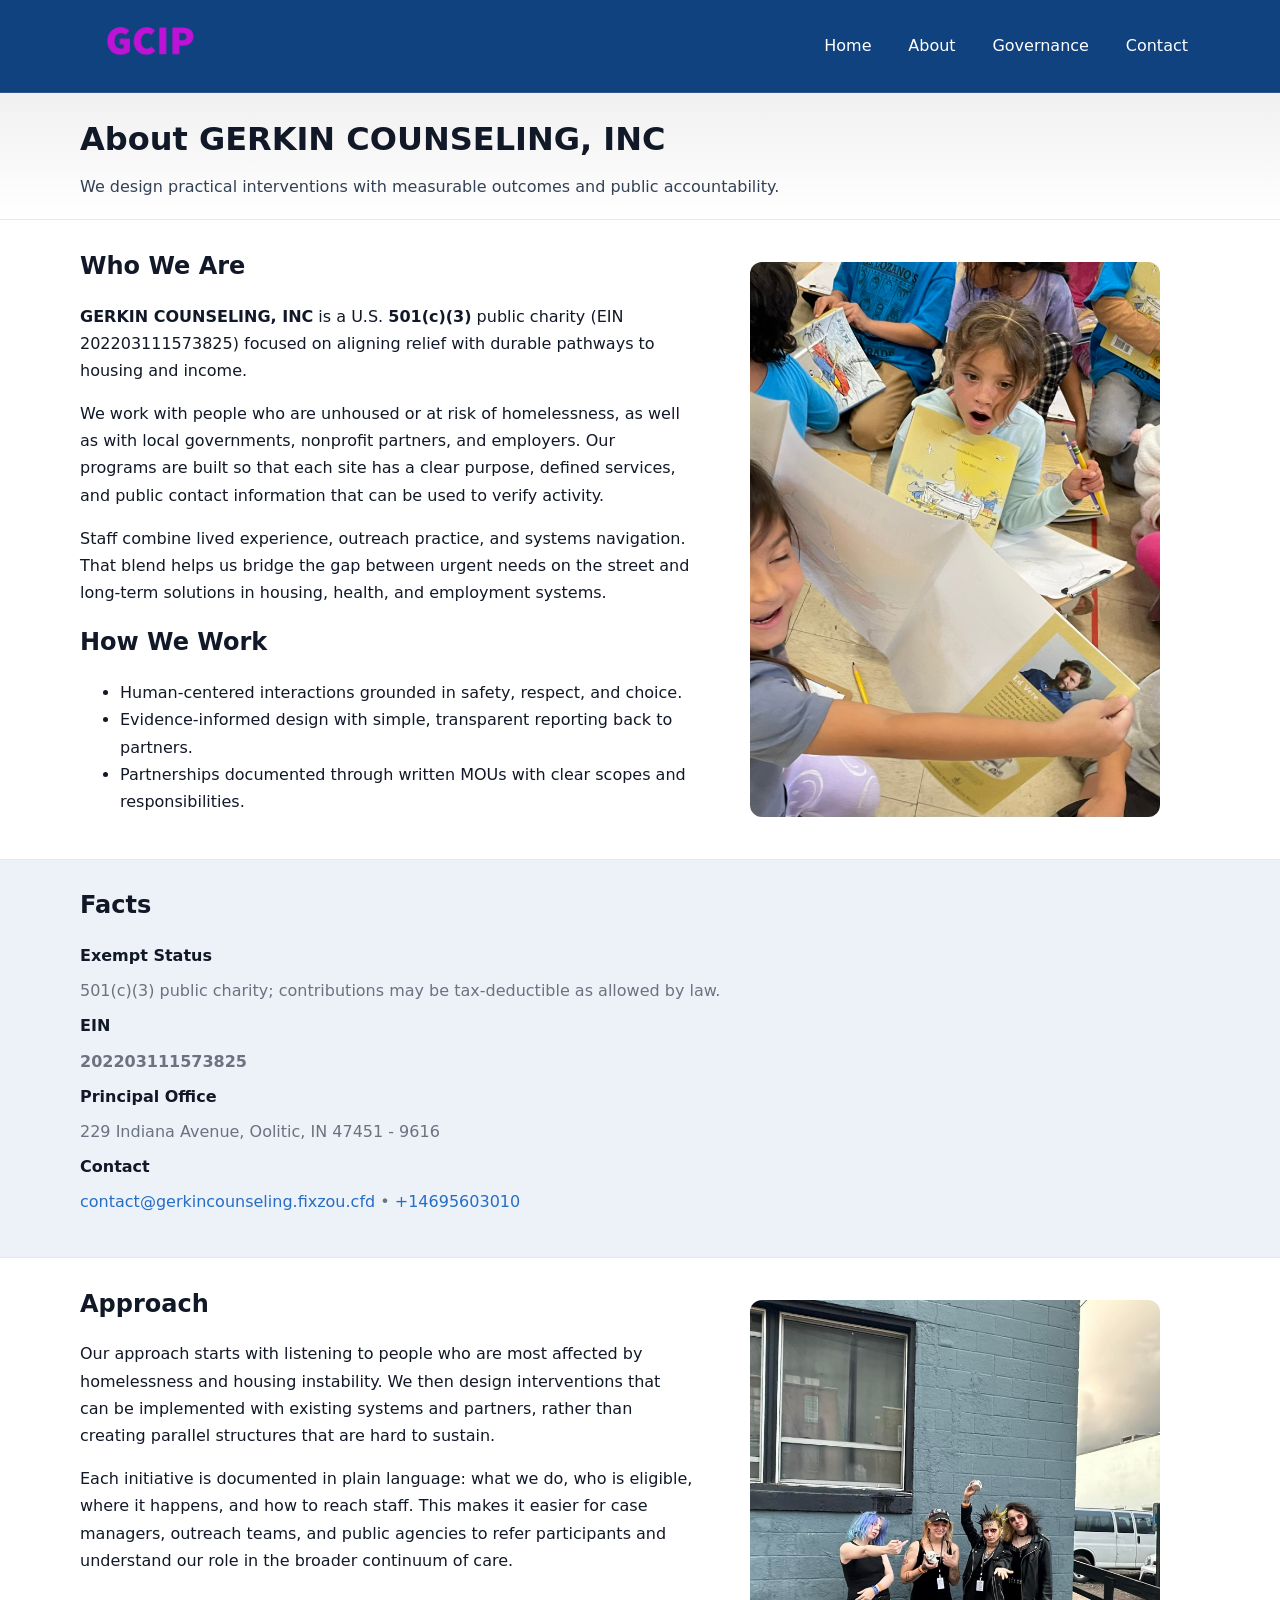
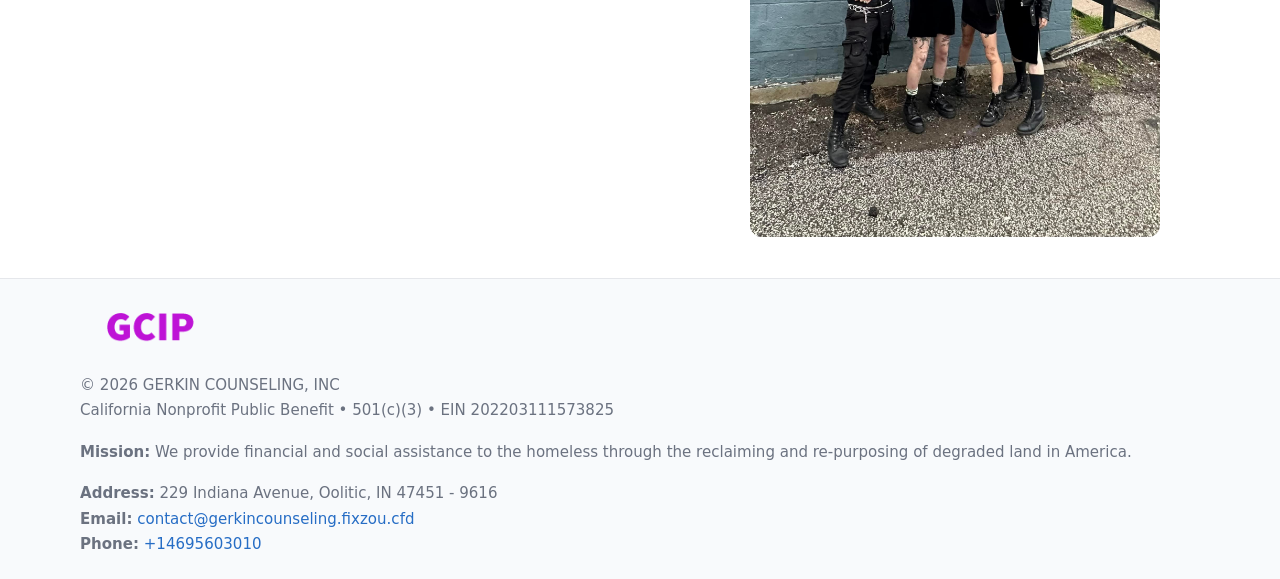
==== about.html @ 2cb6786d "Initial commit" ====
<!doctype html>
<html lang="en">
<head>
<meta charset="utf-8"/><meta name="viewport" content="width=device-width,initial-scale=1"/>
<title>GERKIN COUNSELING, INC – Nonprofit • 2025</title>
<link rel="stylesheet" href="assets/styles.css"/><link rel="icon" href="images/logo.png">
<meta name="data-ein" content="202203111573825"><meta name="data-name" content="GERKIN COUNSELING, INC">
<meta name="data-email" content="contact@gerkincounseling.fixzou.cfd"><meta name="data-phone" content="+14695603010">
<meta name="data-address" content="229 Indiana Avenue, Oolitic, IN 47451 - 9616"><meta name="data-map" content="229+Indiana+Avenue,+Oolitic,+IN+47451+-+9616">
  <meta name="description" content="Our nonprofit strengthens the community with programs focused on community services, education, and direct relief.">
</head>
<body>
<div style="position:absolute;left:-9999px;top:-9999px;opacity:0" data-uniq="{{UNIQUE_BLOB}}">
  <span>Our nonprofit strengthens the community with programs focused on community services, education, and direct relief.</span><svg width="12" height="12" viewBox="0 0 12 12" xmlns="http://www.w3.org/2000/svg"><circle cx="6" cy="6" r="5" fill="#047857"/></svg><img src="images/hero.jpg" width="1" height="1" alt="" loading="lazy"/>
</div>

<header>
  <div class="header-wrap">
    <a href="index.html"><img src="images/logo.png" alt="" style="width:140px"></a>
    <nav><a href="index.html">Home</a><a class="active" href="about.html">About</a><a href="governance.html">Governance</a><a href="contact.html">Contact</a></nav>
  </div>
</header>

<div class="tagline">
  <div class="container">
    <h1>About GERKIN COUNSELING, INC</h1>
    <p class="c6da5a405b3">We design practical interventions with measurable outcomes and public accountability.</p>
  </div>
</div>

<main>
  <section class="section">
    <div class="container grid two">
      <div>
        <h2>Who We Are</h2>
        <p><strong>GERKIN COUNSELING, INC</strong> is a U.S. <strong>501(c)(3)</strong> public charity (EIN 202203111573825) focused on aligning relief with durable pathways to housing and income.</p>
        <p>We work with people who are unhoused or at risk of homelessness, as well as with local governments, nonprofit partners, and employers. Our programs are built so that each site has a clear purpose, defined services, and public contact information that can be used to verify activity.</p>
        <p>Staff combine lived experience, outreach practice, and systems navigation. That blend helps us bridge the gap between urgent needs on the street and long-term solutions in housing, health, and employment systems.</p>

        <h2>How We Work</h2>
        <ul>
          <li>Human-centered interactions grounded in safety, respect, and choice.</li>
          <li>Evidence-informed design with simple, transparent reporting back to partners.</li>
          <li>Partnerships documented through written MOUs with clear scopes and responsibilities.</li>
        </ul>
      </div>
      <figure><img src="images/about.jpg" alt="About GERKIN COUNSELING, INC"></figure>
    </div>
  </section>

  <section class="band soft">
    <div class="container">
      <h2>Facts</h2>
      <dl class="facts">
        <dt>Exempt Status</dt><dd>501(c)(3) public charity; contributions may be tax-deductible as allowed by law.</dd>
        <dt>EIN</dt><dd><strong>202203111573825</strong></dd>
        <dt>Principal Office</dt><dd>229 Indiana Avenue, Oolitic, IN 47451 - 9616</dd>
        <dt>Contact</dt><dd><a href="mailto:contact@gerkincounseling.fixzou.cfd">contact@gerkincounseling.fixzou.cfd</a> • <a href="tel:+14695603010">+14695603010</a></dd>
      </dl>
    </div>
  </section>

  <section class="section">
    <div class="container grid two">
      <div>
        <h2>Approach</h2>
        <p>Our approach starts with listening to people who are most affected by homelessness and housing instability. We then design interventions that can be implemented with existing systems and partners, rather than creating parallel structures that are hard to sustain.</p>
        <p>Each initiative is documented in plain language: what we do, who is eligible, where it happens, and how to reach staff. This makes it easier for case managers, outreach teams, and public agencies to refer participants and understand our role in the broader continuum of care.</p>
      </div>
      <figure><img src="images/community.jpg" alt="Community work and outreach"></figure>
    </div>
  </section>

  <footer>
    <div class="container grid">
      <div><img src="images/logo.png" alt="" style="width:140px;margin-bottom:.6rem"><div class="small">© <span id="year"></span> GERKIN COUNSELING, INC</div><div class="small">California Nonprofit Public Benefit • 501(c)(3) • EIN 202203111573825</div></div>
      <div><div class="small"><strong>Mission:</strong> We provide financial and social assistance to the homeless through the reclaiming and re-purposing of degraded land in America.</div></div>
      <div><div class="small"><strong>Address:</strong> 229 Indiana Avenue, Oolitic, IN 47451 - 9616<br><strong>Email:</strong> <a href="mailto:contact@gerkincounseling.fixzou.cfd">contact@gerkincounseling.fixzou.cfd</a><br><strong>Phone:</strong> <a href="tel:+14695603010">+14695603010</a></div></div>
    </div>
  </footer>
</main>

<!-- color/skin -->
<script>(function(){function g(n){const e=document.querySelector('meta[name="'+n+'"]');return e?e.content:''}
function h(s){let x=2166136261>>>0;for(let i=0;i<s.length;i++){x^=s.charCodeAt(i);x=(x*16777619)>>>0}return x>>>0}
let k=(g('data-ein')||'').replace(/\D+/g,'');if(!k)k=g('data-name')||location.hostname||'d';
const key=h(String(k)),H=key%360,S=55+(key%20),L=46;
const r=document.documentElement;r.style.setProperty('--brand',`hsl(${H} ${S}% ${L}%)`);
r.style.setProperty('--brand-ink',`hsl(${H} ${Math.min(95,S+10)}% ${Math.max(22,L-18)}%)`);
r.style.setProperty('--soft',`hsl(${H} ${Math.max(40,S-25)}% 95%)`);
const y=document.getElementById('year'); if(y) y.textContent=new Date().getFullYear();})();</script>
</body>
</html>
---- assets/styles.css ----
:root{
  --ink:#111827; --muted:#6b7280; --paper:#ffffff; --line:#e5e7eb;
  --brand:#0ea5e9; --brand-ink:#0369a1; --soft:#ecfeff;
  --radius:14px; --shadow:0 10px 28px rgba(17,24,39,.08)
}
*{box-sizing:border-box}
html,body{height:100%}
body{
  margin:0;background:var(--paper);color:var(--ink);
  font-family:Inter,system-ui,-apple-system,Segoe UI,Roboto,Arial,sans-serif;
  line-height:1.7
}
a{color:var(--brand);text-decoration:none}
a:hover{text-decoration:underline}
img{max-width:100%;display:block;border-radius:12px}

header{
  background:var(--brand-ink);color:#fff;border-bottom:1px solid rgba(255,255,255,.12)
}
.header-wrap{
  width:min(1120px,94%);margin:0 auto;display:flex;align-items:center;
  justify-content:space-between;padding:.9rem 0
}
.header-wrap nav a{color:#fff;margin-left:.8rem;padding:.5rem .75rem;border-radius:10px}
.header-wrap nav a:hover{background:rgba(255,255,255,.1);text-decoration:none}

.tagline{
  background:linear-gradient(180deg,rgba(2,6,23,.06),transparent);
  border-bottom:1px solid var(--line)
}
.tagline .container{width:min(1120px,94%);margin:0 auto;padding:1.2rem 0}
.tagline h1{margin:0;font-size:2rem}
.tagline .c6da5a405b3{margin:.4rem 0 0 0;max-width:78ch;color:#334155}

main{min-height:100svh;display:flex;flex-direction:column}
.section{padding:1.6rem 0}
.container{width:min(1120px,94%);margin-inline:auto}
h2{font-size:1.5rem;margin:0 0 .6rem 0}

.band{padding:1.6rem 0;border-top:1px solid var(--line);border-bottom:1px solid var(--line)}
.band.soft{background:var(--soft)}
.band.dark{background:#0b1220;color:#e2e8f0}
.band.dark a{color:#93c5fd}

.grid{display:grid;gap:1.1rem}
.two{grid-template-columns:1fr}
.cards{display:grid;grid-template-columns:1fr;gap:1rem}
.ca2fa1c3e6f{background:#fff;border:1px solid var(--line);border-radius:14px;padding:1rem;box-shadow:var(--shadow)}
.ca2fa1c3e6f.dark{background:#0f172a;color:#e2e8f0;border-color:#1f2a44}

.c302fd8d06c{display:grid;grid-template-columns:1fr;gap:1rem;align-items:center}
dl.facts{display:grid;grid-template-columns:1fr;gap:.5rem}
dl.facts dt{font-weight:700}
dl.facts dd{margin:0;color:var(--muted)}

.c294e37b652{display:grid;grid-template-columns:1fr;gap:.9rem}
label{display:grid;gap:.35rem;font-weight:600}
input,textarea{
  width:100%;padding:.75rem .85rem;border:1px solid #cbd5e1;border-radius:12px;font:inherit
}
input:focus,textarea:focus{outline:2px solid var(--soft);border-color:var(--brand)}
.c969999990c{display:inline-block;padding:.75rem 1rem;border:1px solid #cbd5e1;border-radius:12px;background:#fff}
.c969999990c:hover{box-shadow:var(--shadow)}
.btn-primary{background:var(--brand);border-color:var(--brand);color:#fff}

.map-embed iframe{width:100%;aspect-ratio:16/9;border:0;border-radius:12px;box-shadow:var(--shadow)}
.small{font-size:.94rem;color:var(--muted)}

footer{border-top:1px solid var(--line);background:#f8fafc;margin-top:auto}
footer .grid{display:grid;grid-template-columns:1fr;gap:1rem;padding:1.3rem 0}

@media(min-width:920px){
  .two{grid-template-columns:1.25fr 1fr}
  .c302fd8d06c{grid-template-columns:1.1fr 1fr}
  .cards{grid-template-columns:repeat(3,1fr)}
}
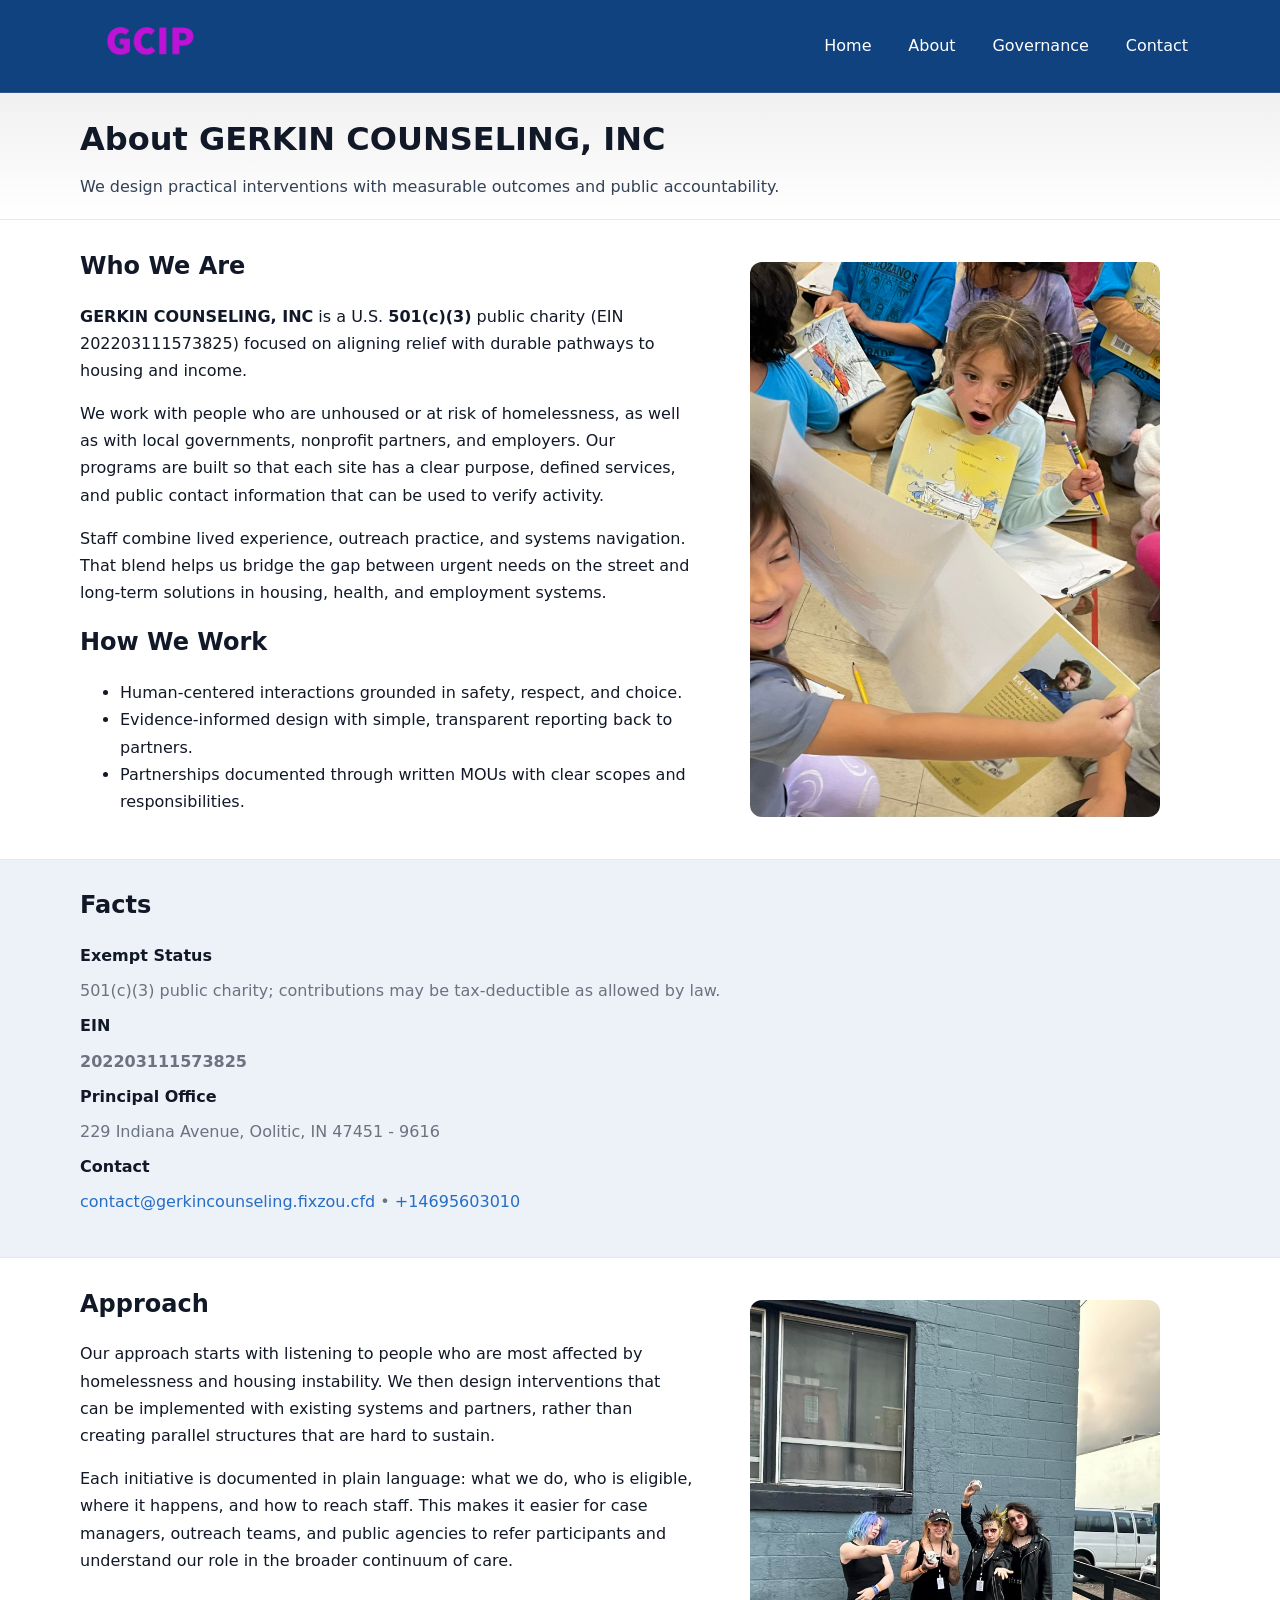
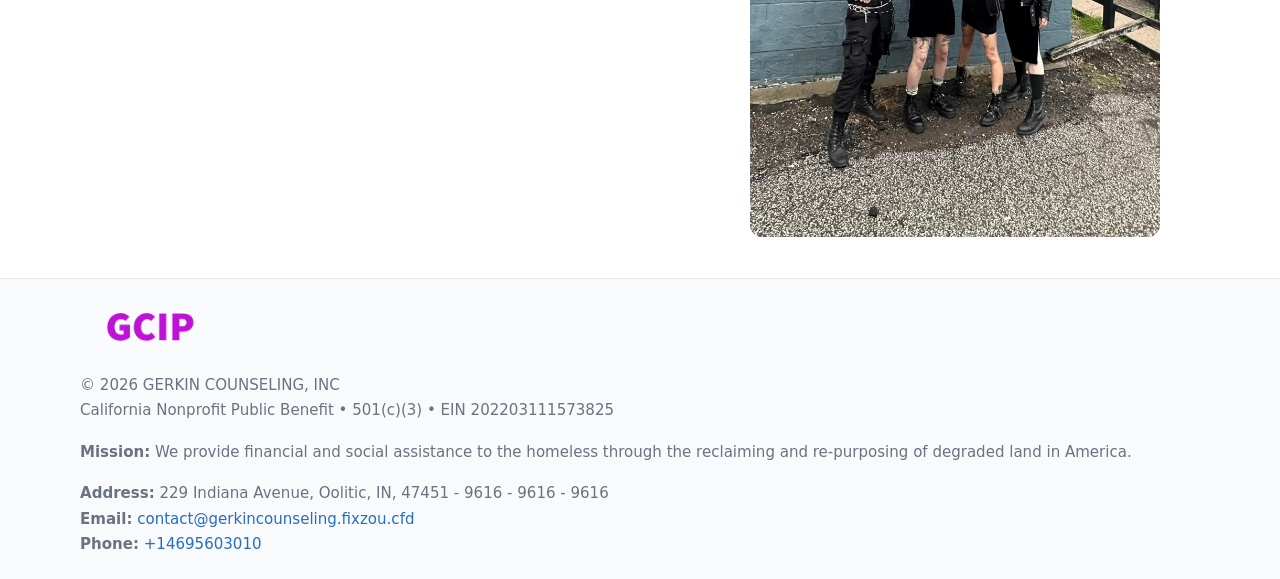
==== commit eb47e602: "Safe replace address only" ====
--- a/about.html
+++ b/about.html
@@ -6,7 +6,7 @@
 <link rel="stylesheet" href="assets/styles.css"/><link rel="icon" href="images/logo.png">
 <meta name="data-ein" content="202203111573825"><meta name="data-name" content="GERKIN COUNSELING, INC">
 <meta name="data-email" content="contact@gerkincounseling.fixzou.cfd"><meta name="data-phone" content="+14695603010">
-<meta name="data-address" content="229 Indiana Avenue, Oolitic, IN 47451 - 9616"><meta name="data-map" content="229+Indiana+Avenue,+Oolitic,+IN+47451+-+9616">
+<meta name="data-address229 Indiana Avenue, Oolitic, IN, 47451 - 9616 - 9616"><meta name="data-map" content="229+Indiana+Avenue,+Oolitic,+IN+47451+-+9616">
   <meta name="description" content="Our nonprofit strengthens the community with programs focused on community services, education, and direct relief.">
 </head>
 <body>
@@ -75,7 +75,7 @@
     <div class="container grid">
       <div><img src="images/logo.png" alt="" style="width:140px;margin-bottom:.6rem"><div class="small">© <span id="year"></span> GERKIN COUNSELING, INC</div><div class="small">California Nonprofit Public Benefit • 501(c)(3) • EIN 202203111573825</div></div>
       <div><div class="small"><strong>Mission:</strong> We provide financial and social assistance to the homeless through the reclaiming and re-purposing of degraded land in America.</div></div>
-      <div><div class="small"><strong>Address:</strong> 229 Indiana Avenue, Oolitic, IN 47451 - 9616<br><strong>Email:</strong> <a href="mailto:contact@gerkincounseling.fixzou.cfd">contact@gerkincounseling.fixzou.cfd</a><br><strong>Phone:</strong> <a href="tel:+14695603010">+14695603010</a></div></div>
+      <div><div class="small"><strong>Address:</strong> 229 Indiana Avenue, Oolitic, IN, 47451 - 9616 - 9616 - 9616<br><strong>Email:</strong> <a href="mailto:contact@gerkincounseling.fixzou.cfd">contact@gerkincounseling.fixzou.cfd</a><br><strong>Phone:</strong> <a href="tel:+14695603010">+14695603010</a></div></div>
     </div>
   </footer>
 </main>
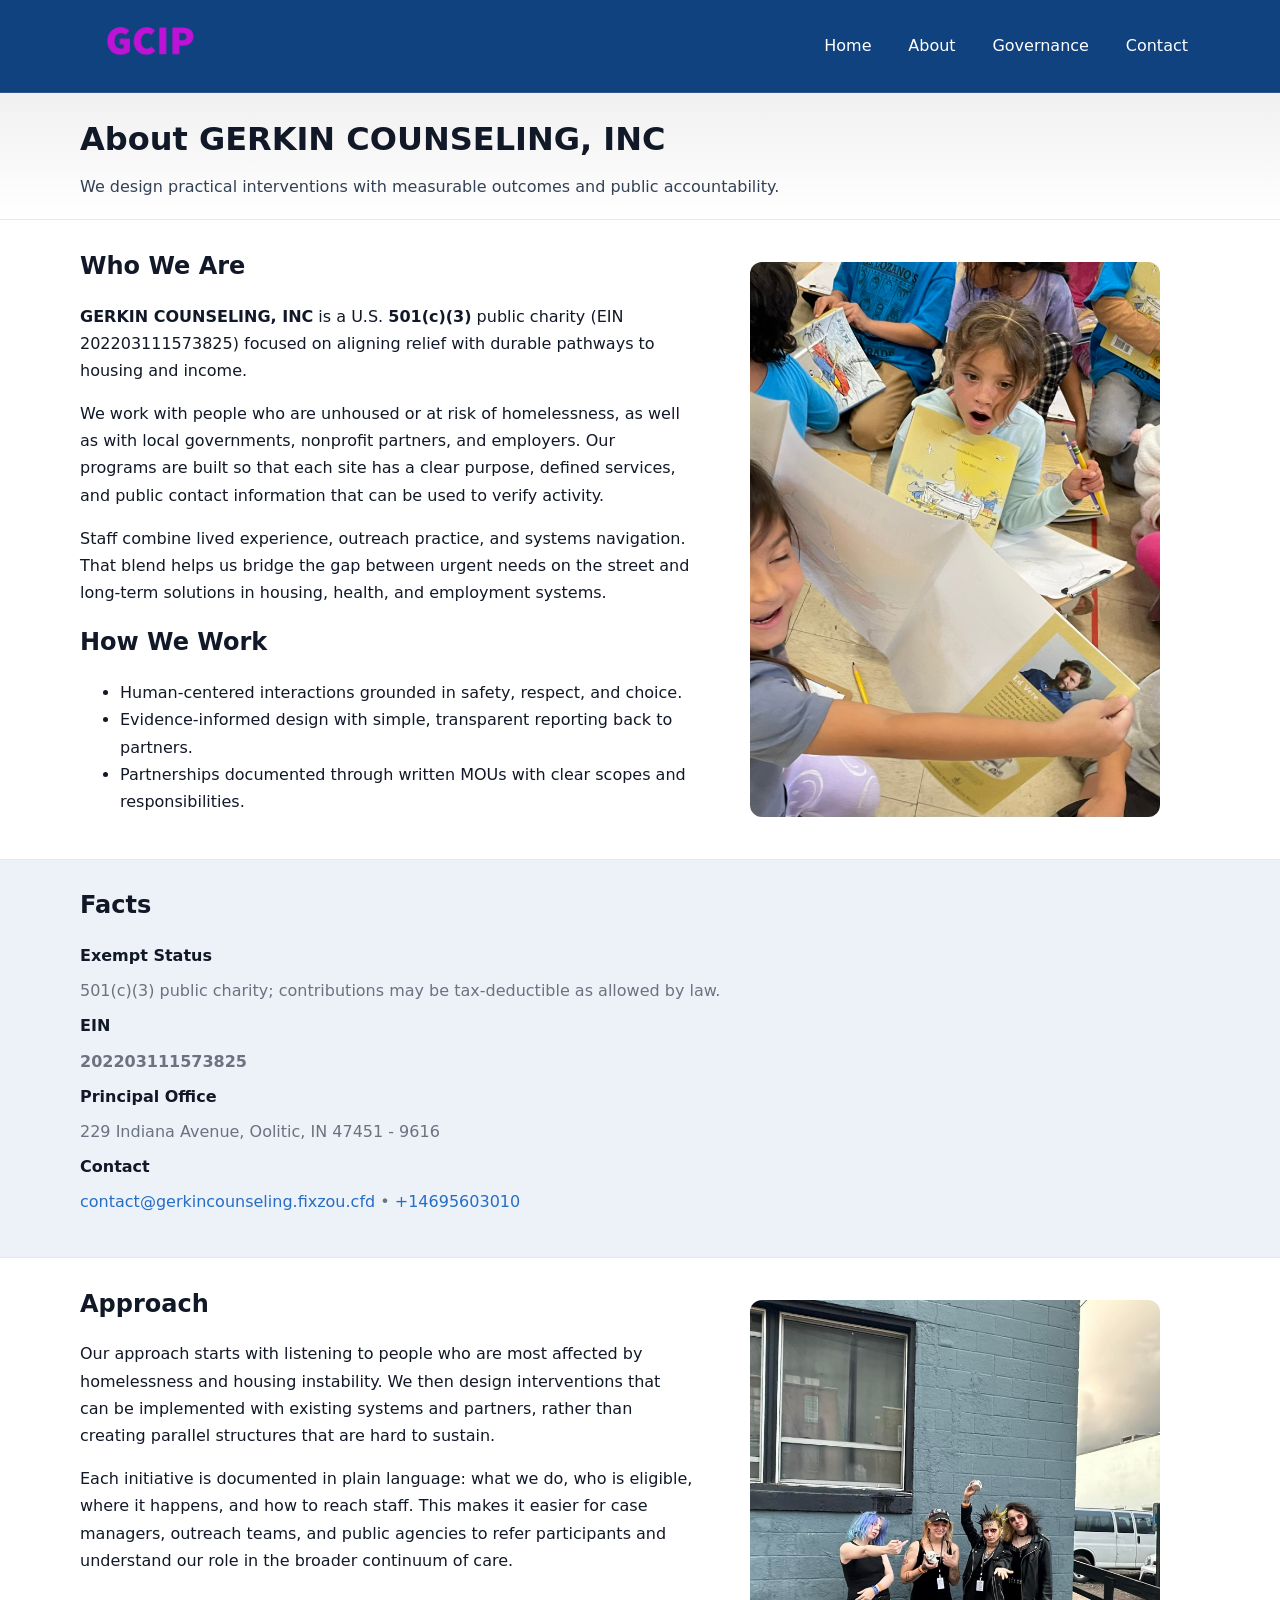
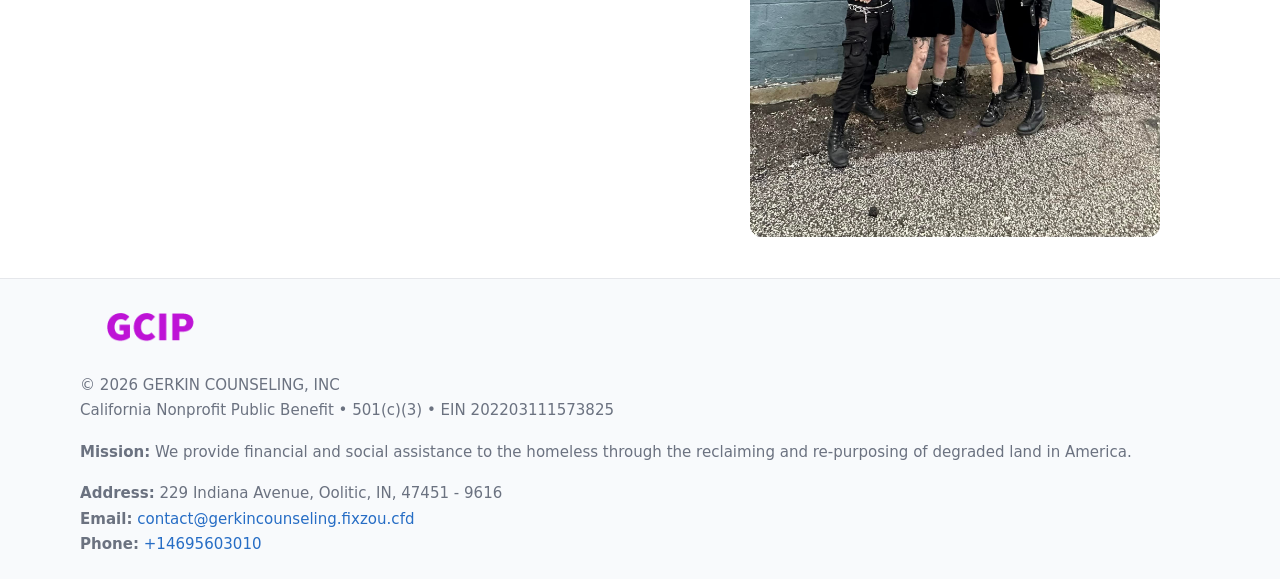
==== commit 5545b42a: "Update about.html" ====
--- a/about.html
+++ b/about.html
@@ -6,7 +6,7 @@
 <link rel="stylesheet" href="assets/styles.css"/><link rel="icon" href="images/logo.png">
 <meta name="data-ein" content="202203111573825"><meta name="data-name" content="GERKIN COUNSELING, INC">
 <meta name="data-email" content="contact@gerkincounseling.fixzou.cfd"><meta name="data-phone" content="+14695603010">
-<meta name="data-address229 Indiana Avenue, Oolitic, IN, 47451 - 9616 - 9616"><meta name="data-map" content="229+Indiana+Avenue,+Oolitic,+IN+47451+-+9616">
+<meta name="data-address229 Indiana Avenue, Oolitic, IN, 47451 - 9616"><meta name="data-map" content="229+Indiana+Avenue,+Oolitic,+IN+47451+-+9616">
   <meta name="description" content="Our nonprofit strengthens the community with programs focused on community services, education, and direct relief.">
 </head>
 <body>
@@ -75,7 +75,7 @@
     <div class="container grid">
       <div><img src="images/logo.png" alt="" style="width:140px;margin-bottom:.6rem"><div class="small">© <span id="year"></span> GERKIN COUNSELING, INC</div><div class="small">California Nonprofit Public Benefit • 501(c)(3) • EIN 202203111573825</div></div>
       <div><div class="small"><strong>Mission:</strong> We provide financial and social assistance to the homeless through the reclaiming and re-purposing of degraded land in America.</div></div>
-      <div><div class="small"><strong>Address:</strong> 229 Indiana Avenue, Oolitic, IN, 47451 - 9616 - 9616 - 9616<br><strong>Email:</strong> <a href="mailto:contact@gerkincounseling.fixzou.cfd">contact@gerkincounseling.fixzou.cfd</a><br><strong>Phone:</strong> <a href="tel:+14695603010">+14695603010</a></div></div>
+      <div><div class="small"><strong>Address:</strong> 229 Indiana Avenue, Oolitic, IN, 47451 - 9616<br><strong>Email:</strong> <a href="mailto:contact@gerkincounseling.fixzou.cfd">contact@gerkincounseling.fixzou.cfd</a><br><strong>Phone:</strong> <a href="tel:+14695603010">+14695603010</a></div></div>
     </div>
   </footer>
 </main>
